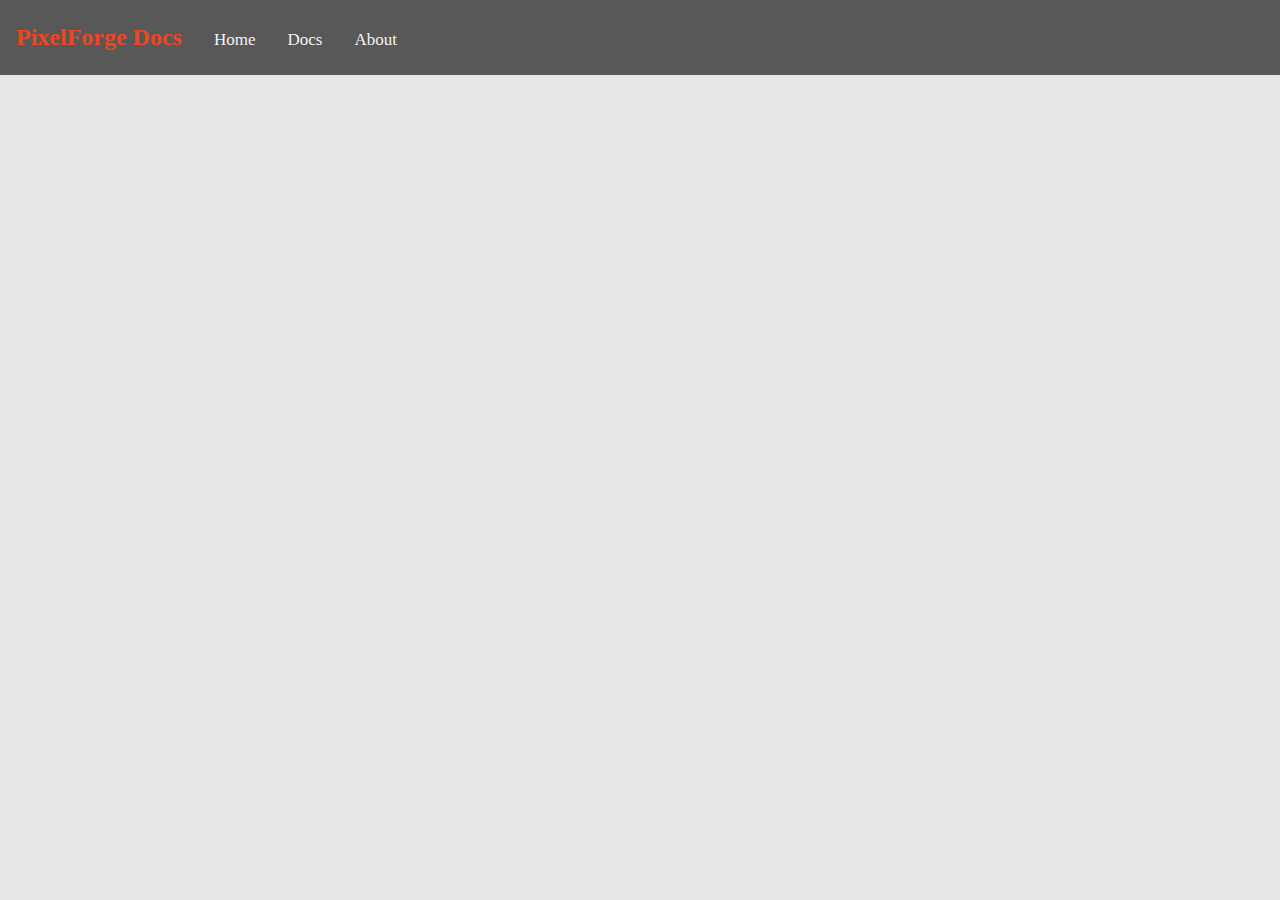
==== index.html @ 954b7e84 "Update index.html" ====
<!DOCTYPE html>
<html lang="en">

<head>
  <meta charset="utf-8">
  <meta http-equiv="X-UA-Compatible" content="IE=edge">
  <meta name="viewport" content="width=device-width, initial-scale=1.0">
  <link rel="stylesheet" href="./style.css">
  <title>PixelForge.github.io</title>
</head>

<body>
  <div class="navbar">
    <h2>PixelForge Docs</h2>
    <a class="active" href="https://rohan-bharatia.github.io/PixelForge.github.io/index.html">Home</a>
    <a href="https://rohan-bharatia.github.io/PixelForge.github.io/docs/main.html">Docs</a>
    <a href="https://rohan-bharatia.github.io/PixelForge.github.io/about.html">About</a>
  </div>
</body>

</html>
---- style.css ----
:root {
  --accent-color: #ee461f;
}

html,
body {
  margin: 0px;
  padding: 0px;
  background-color: #e8e8e8;
}

.navbar {
  background-color: #585858;
  overflow: none;
  width: 100%;
  position: fixed;
  top: 0;
  height: 75px;
}

.navbar h2 {
  transform: translate(0px, -10px);
  float: left;
  color: var(--accent-color);
  text-align: center;
  padding: 14px 16px;
}

.navbar a {
  float: left;
  color: #f2f2f2;
  text-align: center;
  padding: 30px 16px;
  text-decoration: none;
  font-size: 17px;
}

.navbar a:hover {
  background-color: #cccccc;
  color: #333333;
  border-bottom-left-radius: 5px;
  border-bottom-right-radius: 5px;
}

.navbar a:active {
  background-color: var(--accent-color);
  color: #ffffff;
}
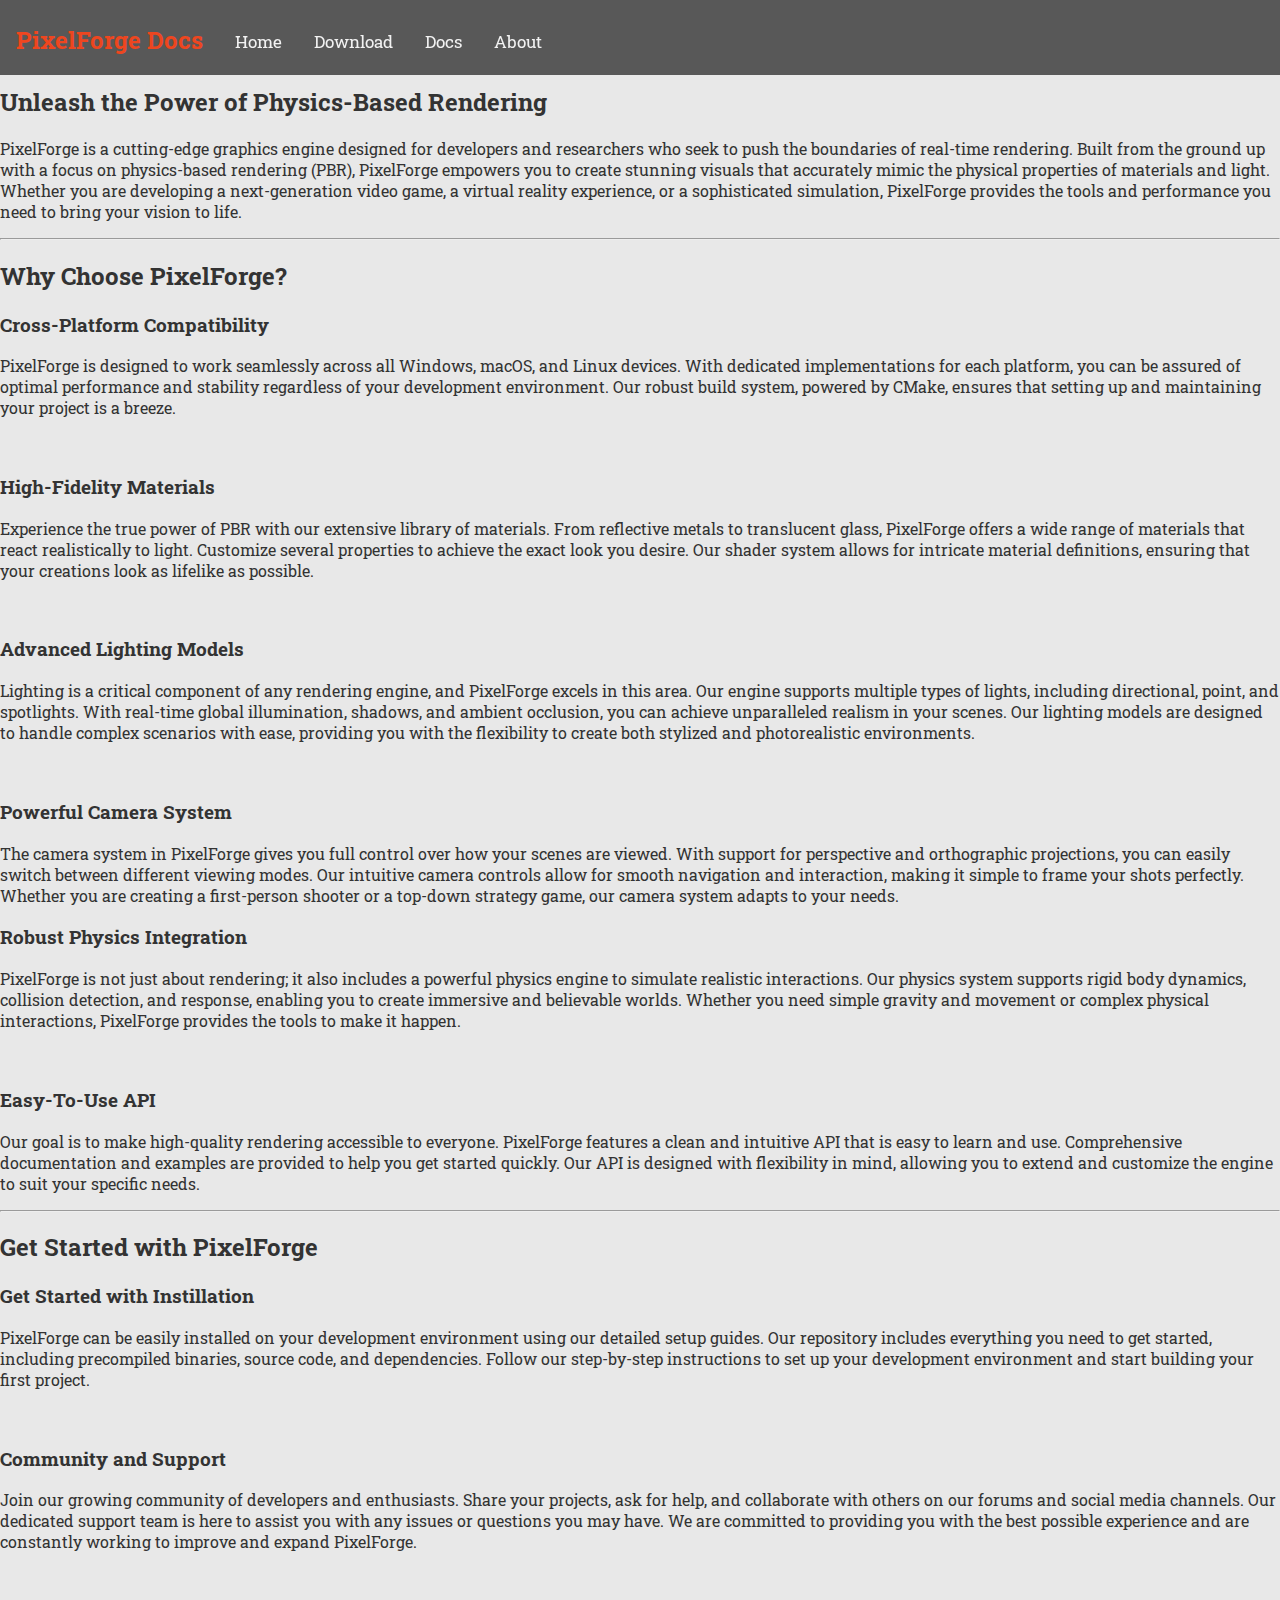
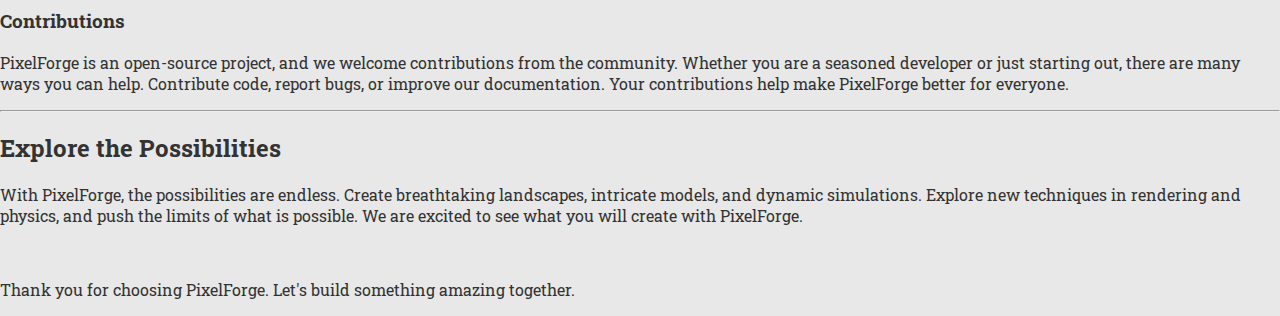
==== commit cda95225: "Add Homepage Content" ====
--- a/index.html
+++ b/index.html
@@ -13,8 +13,47 @@
   <div class="navbar">
     <h2>PixelForge Docs</h2>
     <a class="active" href="https://rohan-bharatia.github.io/PixelForge.github.io/index.html">Home</a>
-    <a href="https://rohan-bharatia.github.io/PixelForge.github.io/docs/main.html">Docs</a>
+    <a href="https://rohan-bharatia.github.io/PixelForge.github.io/download.html">Download</a>
+    <a href="https://rohan-bharatia.github.io/PixelForge.github.io/docs.html">Docs</a>
     <a href="https://rohan-bharatia.github.io/PixelForge.github.io/about.html">About</a>
+  </div>
+  <div class="container">
+    <h1>Welcome to PixelForge</h1>
+    <h2>Unleash the Power of Physics-Based Rendering</h2>
+    <p>PixelForge is a cutting-edge graphics engine designed for developers and researchers who seek to push the boundaries of real-time rendering. Built from the ground up with a focus on physics-based rendering (PBR), PixelForge empowers you to create stunning visuals that accurately mimic the physical properties of materials and light. Whether you are developing a next-generation video game, a virtual reality experience, or a sophisticated simulation, PixelForge provides the tools and performance you need to bring your vision to life.</p>
+    <hr>
+    <h2>Why Choose PixelForge?</h2>
+    <h3>Cross-Platform Compatibility</h3>
+    <p>PixelForge is designed to work seamlessly across all Windows, macOS, and Linux devices. With dedicated implementations for each platform, you can be assured of optimal performance and stability regardless of your development environment. Our robust build system, powered by CMake, ensures that setting up and maintaining your project is a breeze.</p>
+    <br>
+    <h3>High-Fidelity Materials</h3>
+    <p>Experience the true power of PBR with our extensive library of materials. From reflective metals to translucent glass, PixelForge offers a wide range of materials that react realistically to light. Customize several properties to achieve the exact look you desire. Our shader system allows for intricate material definitions, ensuring that your creations look as lifelike as possible.</p>
+    <br>
+    <h3>Advanced Lighting Models</h3>
+    <p>Lighting is a critical component of any rendering engine, and PixelForge excels in this area. Our engine supports multiple types of lights, including directional, point, and spotlights. With real-time global illumination, shadows, and ambient occlusion, you can achieve unparalleled realism in your scenes. Our lighting models are designed to handle complex scenarios with ease, providing you with the flexibility to create both stylized and photorealistic environments.</p>
+    <br>
+    <h3>Powerful Camera System</h3>
+    <p>The camera system in PixelForge gives you full control over how your scenes are viewed. With support for perspective and orthographic projections, you can easily switch between different viewing modes. Our intuitive camera controls allow for smooth navigation and interaction, making it simple to frame your shots perfectly. Whether you are creating a first-person shooter or a top-down strategy game, our camera system adapts to your needs.</p>
+    <h3>Robust Physics Integration</h3>
+    <p>PixelForge is not just about rendering; it also includes a powerful physics engine to simulate realistic interactions. Our physics system supports rigid body dynamics, collision detection, and response, enabling you to create immersive and believable worlds. Whether you need simple gravity and movement or complex physical interactions, PixelForge provides the tools to make it happen.</p>
+    <br>
+    <h3>Easy-To-Use API</h3>
+    <p>Our goal is to make high-quality rendering accessible to everyone. PixelForge features a clean and intuitive API that is easy to learn and use. Comprehensive documentation and examples are provided to help you get started quickly. Our API is designed with flexibility in mind, allowing you to extend and customize the engine to suit your specific needs.</p>
+    <hr>
+    <h2>Get Started with PixelForge</h2>
+    <h3>Get Started with Instillation</h3>
+    <p>PixelForge can be easily installed on your development environment using our detailed setup guides. Our repository includes everything you need to get started, including precompiled binaries, source code, and dependencies. Follow our step-by-step instructions to set up your development environment and start building your first project.</p>
+    <br>
+    <h3>Community and Support</h3>
+    <p>Join our growing community of developers and enthusiasts. Share your projects, ask for help, and collaborate with others on our forums and social media channels. Our dedicated support team is here to assist you with any issues or questions you may have. We are committed to providing you with the best possible experience and are constantly working to improve and expand PixelForge.</p>
+    <br>
+    <h3>Contributions</h3>
+    <p>PixelForge is an open-source project, and we welcome contributions from the community. Whether you are a seasoned developer or just starting out, there are many ways you can help. Contribute code, report bugs, or improve our documentation. Your contributions help make PixelForge better for everyone.</p>
+    <hr>
+    <h2>Explore the Possibilities</h2>
+    <p>With PixelForge, the possibilities are endless. Create breathtaking landscapes, intricate models, and dynamic simulations. Explore new techniques in rendering and physics, and push the limits of what is possible. We are excited to see what you will create with PixelForge.</p>
+    <br>
+    <p>Thank you for choosing PixelForge. Let's build something amazing together.</p>
   </div>
 </body>
 
--- a/style.css
+++ b/style.css
@@ -1,12 +1,15 @@
+@import url('https://fonts.googleapis.com/css2?family=Roboto+Slab:wght@100;200;300;400;500;600;700;800;900&display=swap');
+
 :root {
   --accent-color: #ee461f;
 }
 
 html,
 body {
-  margin: 0px;
-  padding: 0px;
+  margin: 0;
+  padding: 0;
   background-color: #e8e8e8;
+  font-family: "Roboto Slab", serif;
 }
 
 .navbar {
@@ -16,6 +19,7 @@
   position: fixed;
   top: 0;
   height: 75px;
+  font-family: "Roboto Slab", serif;
 }
 
 .navbar h2 {
@@ -33,10 +37,28 @@
   padding: 30px 16px;
   text-decoration: none;
   font-size: 17px;
+  position: relative;
+}
+
+.navbar a::after {
+  content: "";
+  position: absolute;
+  top: -100%;
+  left: 0;
+  width: 100%;
+  height: 100%;
+  background-color: #cccccc;
+  transition: top 0.5s ease;
+  z-index: -1;
+  border-bottom-left-radius: 5px;
+  border-bottom-right-radius: 5px;
+}
+
+.navbar a:hover::after {
+  top: 0;
 }
 
 .navbar a:hover {
-  background-color: #cccccc;
   color: #333333;
   border-bottom-left-radius: 5px;
   border-bottom-right-radius: 5px;
@@ -45,4 +67,22 @@
 .navbar a:active {
   background-color: var(--accent-color);
   color: #ffffff;
+  border-bottom-left-radius: 5px;
+  border-bottom-right-radius: 5px;
 }
+
+.container h1,
+.container h2,
+.container h3 {
+  font-family: "Roboto Slab", serif;
+  color: #333333;
+}
+
+.container p {
+  color: #333333;
+}
+
+.container span {
+  color: var(--accent-color);
+  text-decoration: underline;
+}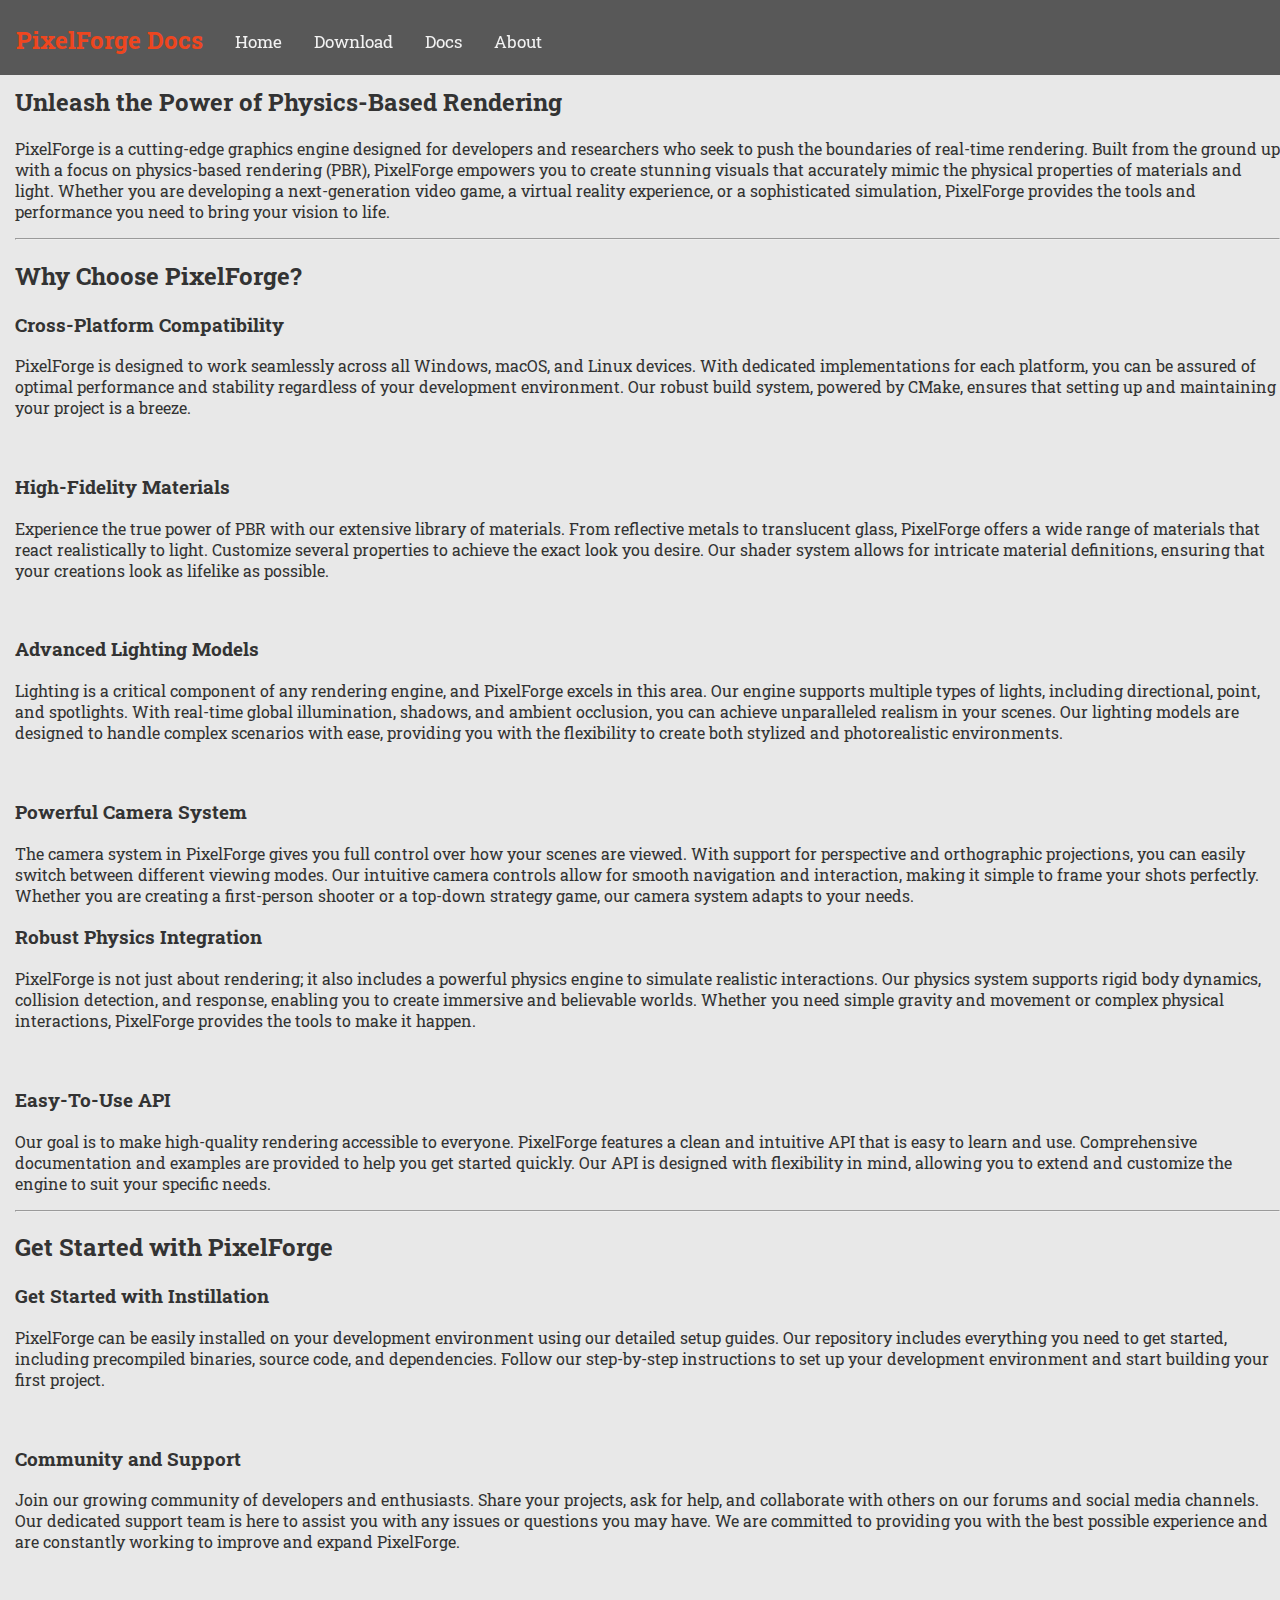
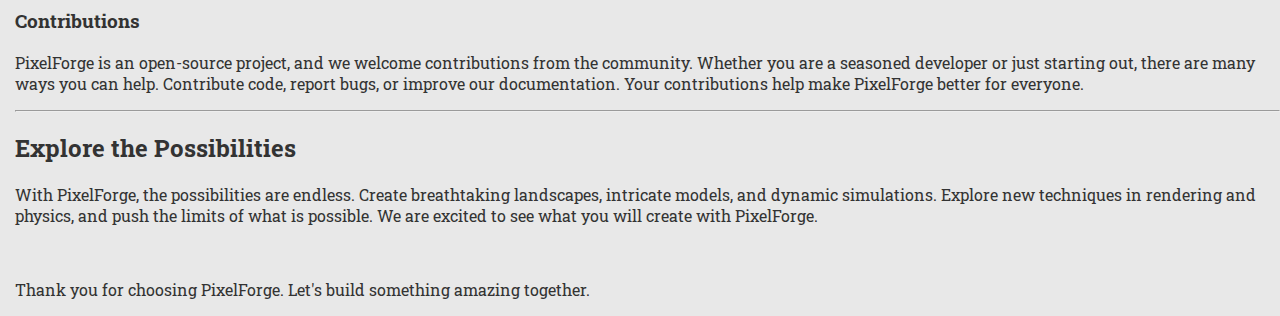
==== commit 34da7293: "Add Logo Favicon" ====
--- a/index.html
+++ b/index.html
@@ -6,6 +6,7 @@
   <meta http-equiv="X-UA-Compatible" content="IE=edge">
   <meta name="viewport" content="width=device-width, initial-scale=1.0">
   <link rel="stylesheet" href="./style.css">
+  <link rel="icon" href="assets/logo.ico" type="image/x-icon">
   <title>PixelForge.github.io</title>
 </head>
 
--- a/style.css
+++ b/style.css
@@ -1,4 +1,4 @@
-@import url('https://fonts.googleapis.com/css2?family=Roboto+Slab:wght@100;200;300;400;500;600;700;800;900&display=swap');
+@import url("https://fonts.googleapis.com/css2?family=Roboto+Slab:wght@100;200;300;400;500;600;700;800;900&display=swap");
 
 :root {
   --accent-color: #ee461f;
@@ -6,8 +6,8 @@
 
 html,
 body {
-  margin: 0;
-  padding: 0;
+  margin: 0px;
+  padding: 0px;
   background-color: #e8e8e8;
   font-family: "Roboto Slab", serif;
 }
@@ -71,6 +71,11 @@
   border-bottom-right-radius: 5px;
 }
 
+.container {
+  margin-top: 10px;
+  margin-left: 15px;
+}
+
 .container h1,
 .container h2,
 .container h3 {
@@ -85,4 +90,4 @@
 .container span {
   color: var(--accent-color);
   text-decoration: underline;
-}+}
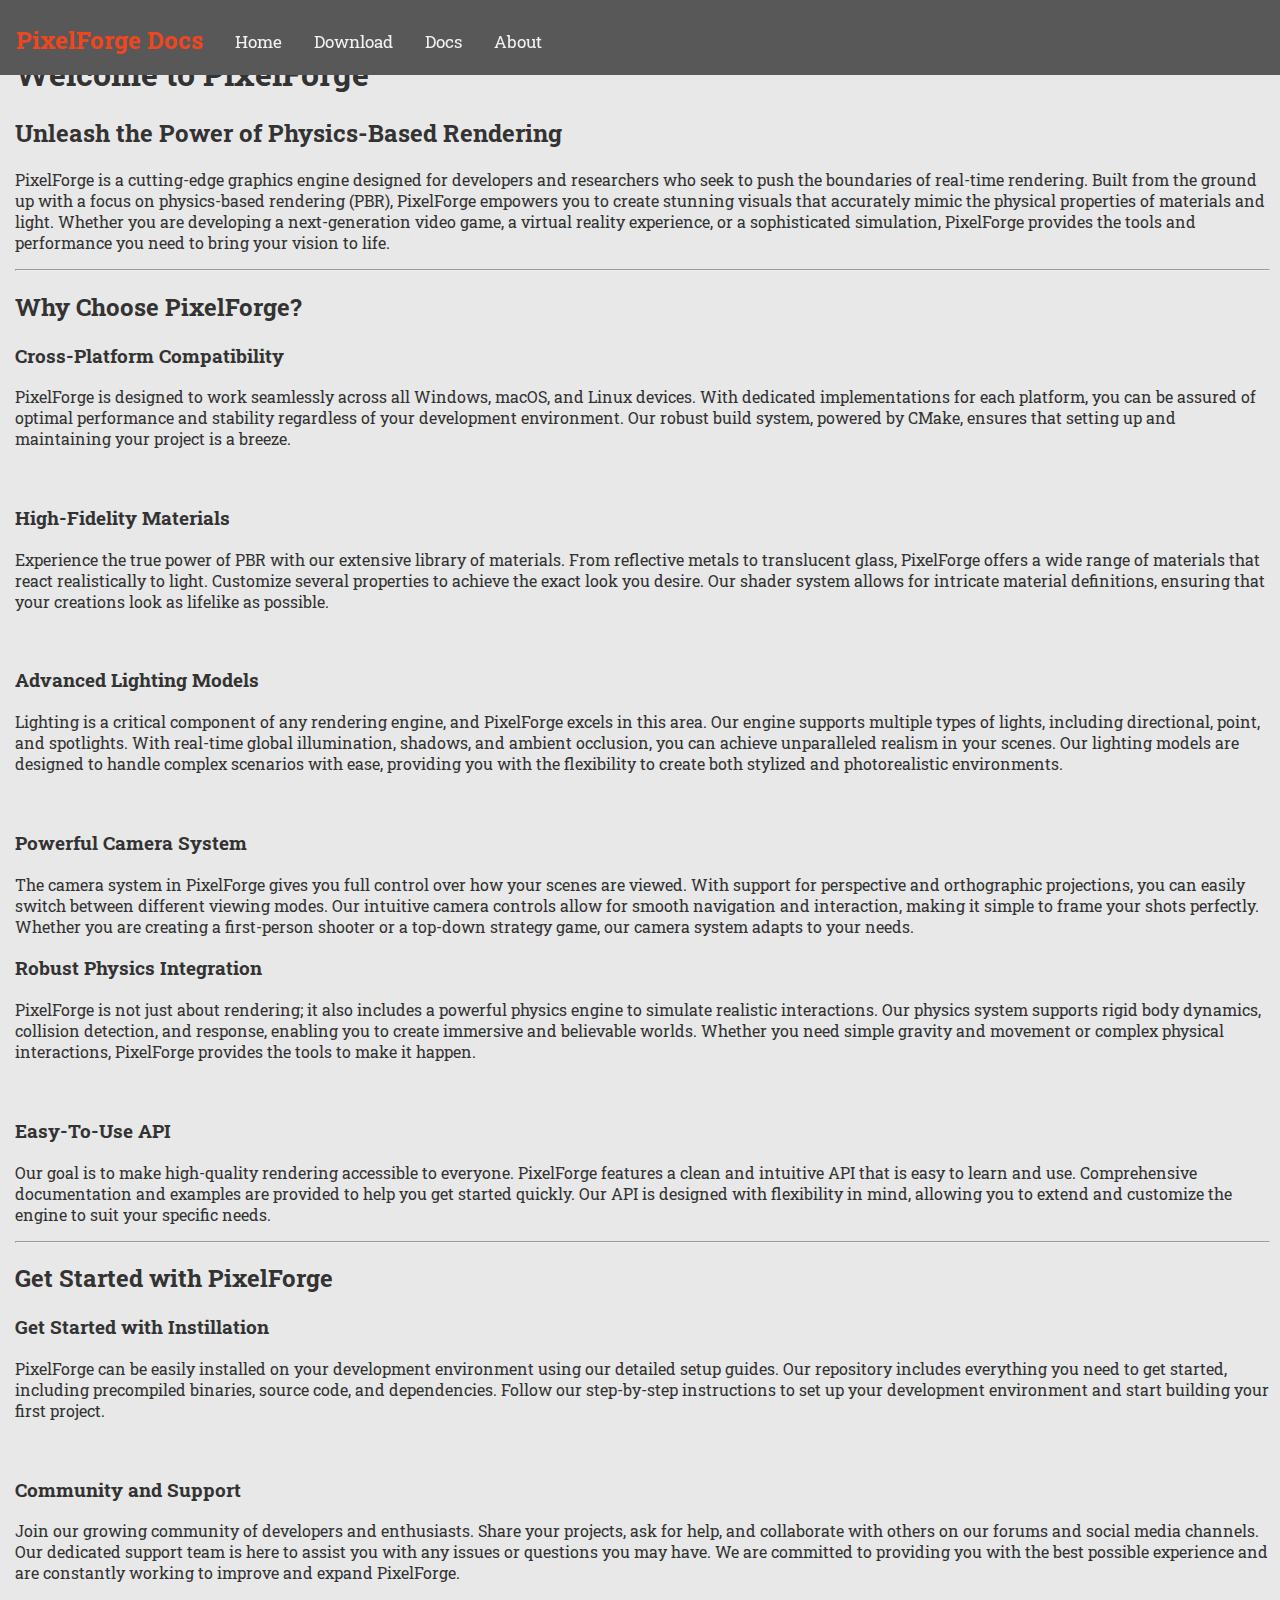
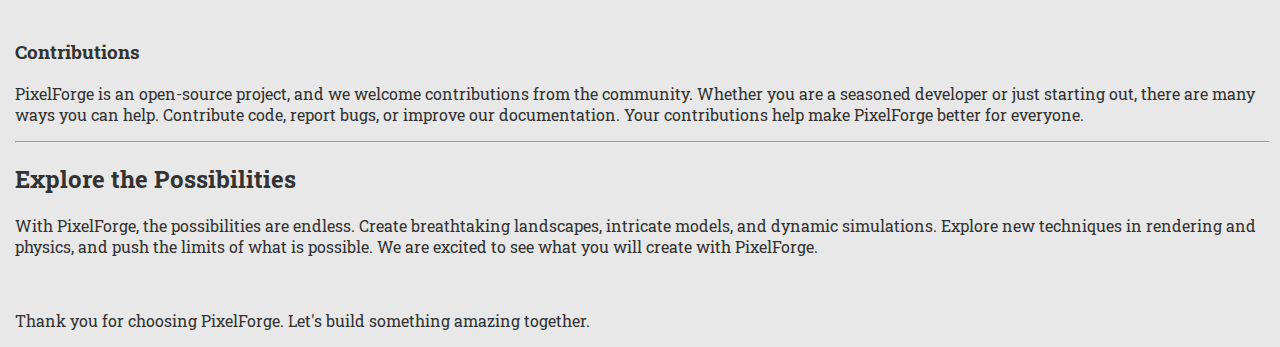
==== commit 8e68f019: "Fix Content" ====
--- a/index.html
+++ b/index.html
@@ -19,6 +19,7 @@
     <a href="https://rohan-bharatia.github.io/PixelForge.github.io/about.html">About</a>
   </div>
   <div class="container">
+    <br>
     <h1>Welcome to PixelForge</h1>
     <h2>Unleash the Power of Physics-Based Rendering</h2>
     <p>PixelForge is a cutting-edge graphics engine designed for developers and researchers who seek to push the boundaries of real-time rendering. Built from the ground up with a focus on physics-based rendering (PBR), PixelForge empowers you to create stunning visuals that accurately mimic the physical properties of materials and light. Whether you are developing a next-generation video game, a virtual reality experience, or a sophisticated simulation, PixelForge provides the tools and performance you need to bring your vision to life.</p>
--- a/style.css
+++ b/style.css
@@ -10,6 +10,14 @@
   padding: 0px;
   background-color: #e8e8e8;
   font-family: "Roboto Slab", serif;
+  overflow: auto;
+  scrollbar-width: none;
+  -ms-overflow-style: none;
+}
+
+body::-webkit-scrollbar {
+  width: 0;
+  height: 0;
 }
 
 .navbar {
@@ -74,6 +82,7 @@
 .container {
   margin-top: 10px;
   margin-left: 15px;
+  margin-right: 10px;
 }
 
 .container h1,
@@ -87,7 +96,7 @@
   color: #333333;
 }
 
-.container span {
+.container span a {
   color: var(--accent-color);
   text-decoration: underline;
-}
+}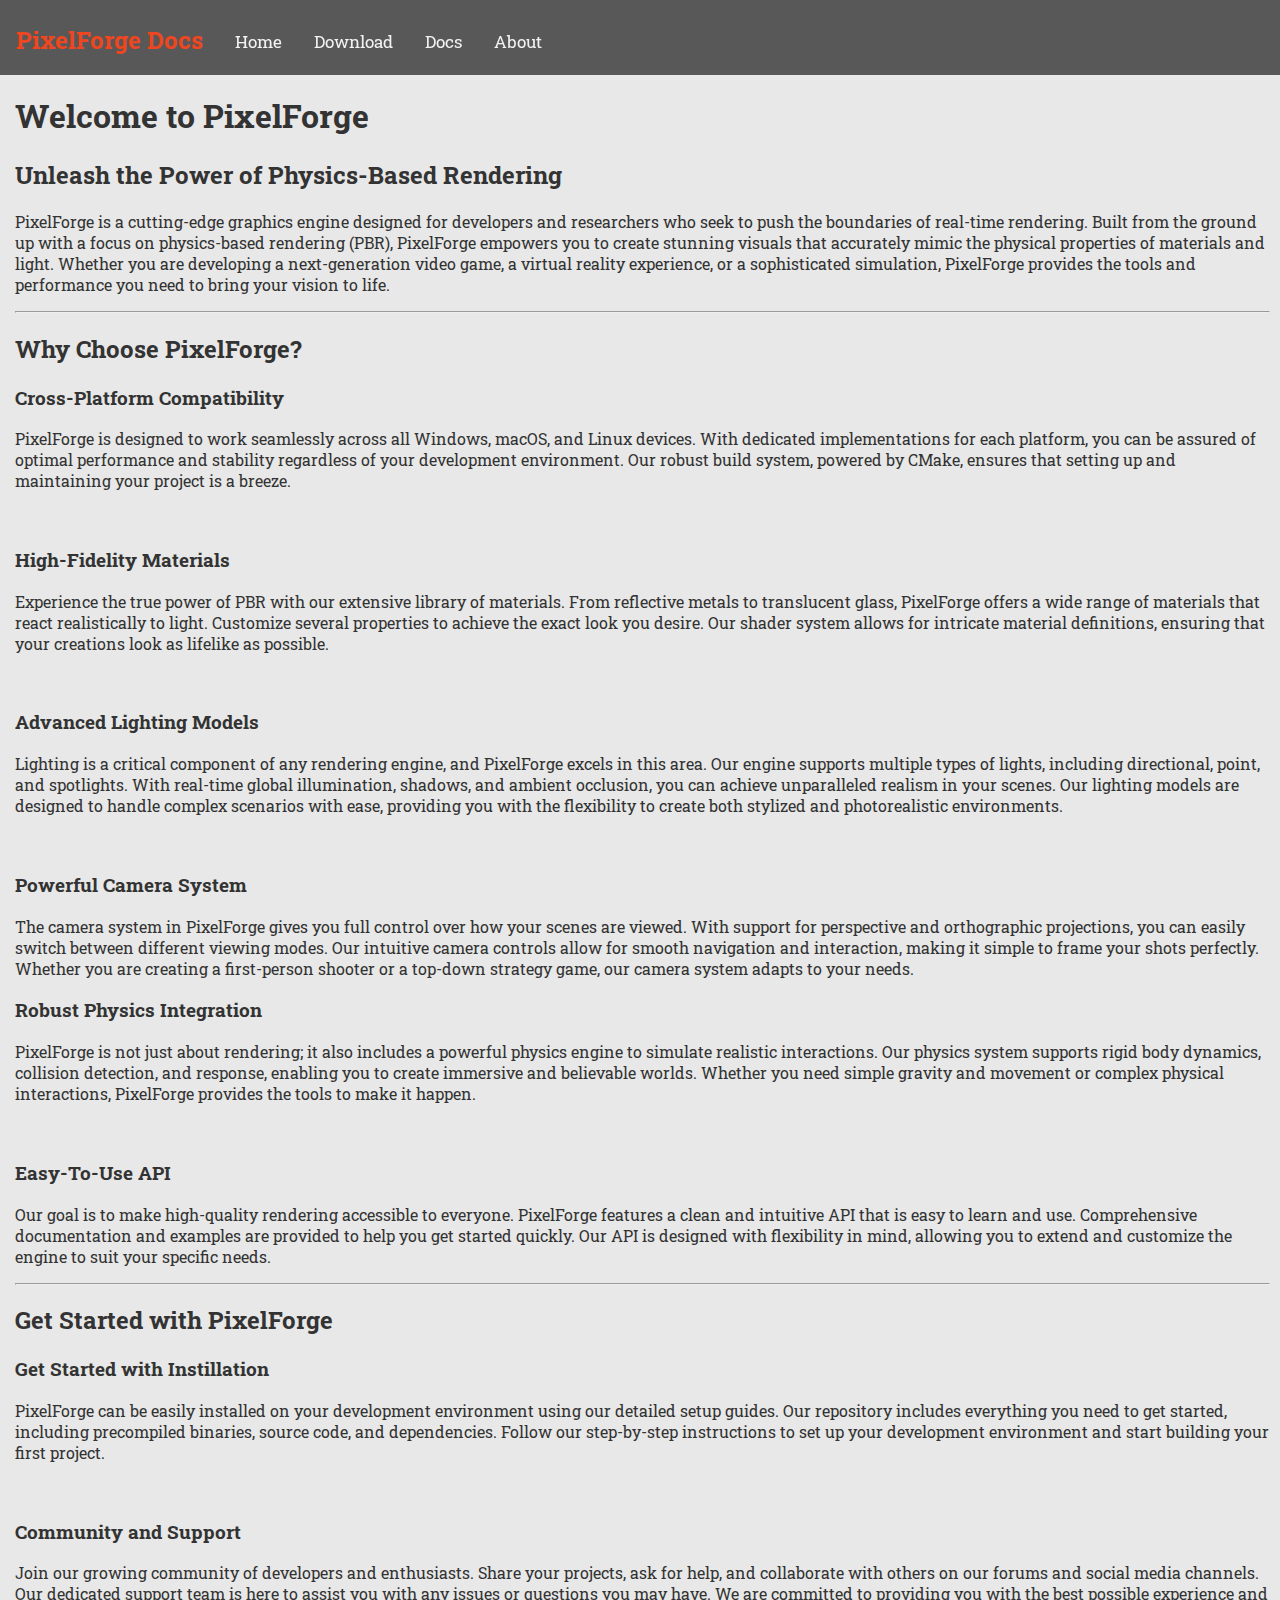
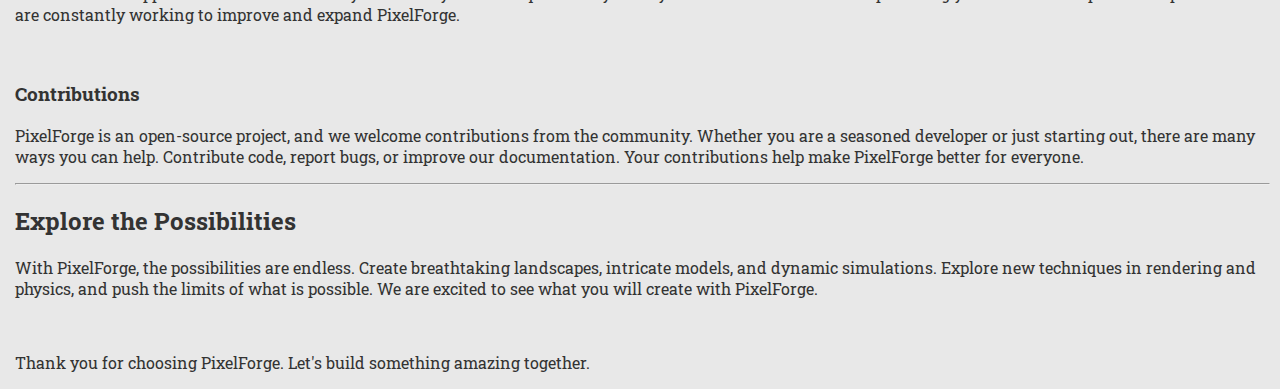
==== commit 3967b10e: "Add Content" ====
--- a/index.html
+++ b/index.html
@@ -19,6 +19,8 @@
     <a href="https://rohan-bharatia.github.io/PixelForge.github.io/about.html">About</a>
   </div>
   <div class="container">
+    <br>
+    <br>
     <br>
     <h1>Welcome to PixelForge</h1>
     <h2>Unleash the Power of Physics-Based Rendering</h2>
--- a/style.css
+++ b/style.css
@@ -2,6 +2,9 @@
 
 :root {
   --accent-color: #ee461f;
+  --windows-color: #00a4ef;
+  --macos-color: #030303;
+  --linux-color: #f2b632;
 }
 
 html,
@@ -99,4 +102,80 @@
 .container span a {
   color: var(--accent-color);
   text-decoration: underline;
+}
+
+.container .download {
+  display: flex;
+  flex-direction: row;
+  flex-wrap: nowrap;
+  align-items: center;
+  justify-content: space-around;
+  align-content: center;
+  align-self: auto;
+}
+
+.container .download .windows {
+  border-color: var(--windows-color);
+  background-image: url("assets/windows.webp");
+  color:#e8e8e8;
+  width: 200px;
+  height: 100px;
+}
+.container .download .windows ion-icon {
+  color: var(--windows-color);
+}
+
+.container .download .macos {
+  border-color: var(--macos-color);
+  background-image: url("assets/macos.webp");
+  color:#e8e8e8;
+  width: 200px;
+  height: 100px;
+}
+.container .download .macos ion-icon {
+  color: var(--macos-color);
+}
+
+.container .download .linux {
+  border-color: var(--linux-color);
+  background-image: url("assets/linux.webp");
+  color:#e8e8e8;
+  width: 200px;
+  height: 100px;
+}
+.container .download .linux ion-icon {
+  color: var(--linux-color);
+}
+
+.container .download .button:hover::after {
+  scale: 110%;
+}
+
+.container .download .button::after {
+  animation: download 3s;
+}
+
+@keyframes download {
+  0% {
+    color: #e8e8e87f;
+		width: 5%;
+		opacity: 1;
+	}
+	35% {
+		width: 17%;
+	}
+	64% {
+		width: 51%;
+	}
+	81% {
+		width: 70%;
+	}
+	90% {
+		width: 86%;
+		opacity: 1;
+	}
+	100% {
+		width: 100%;
+		opacity: 0;
+	}
 }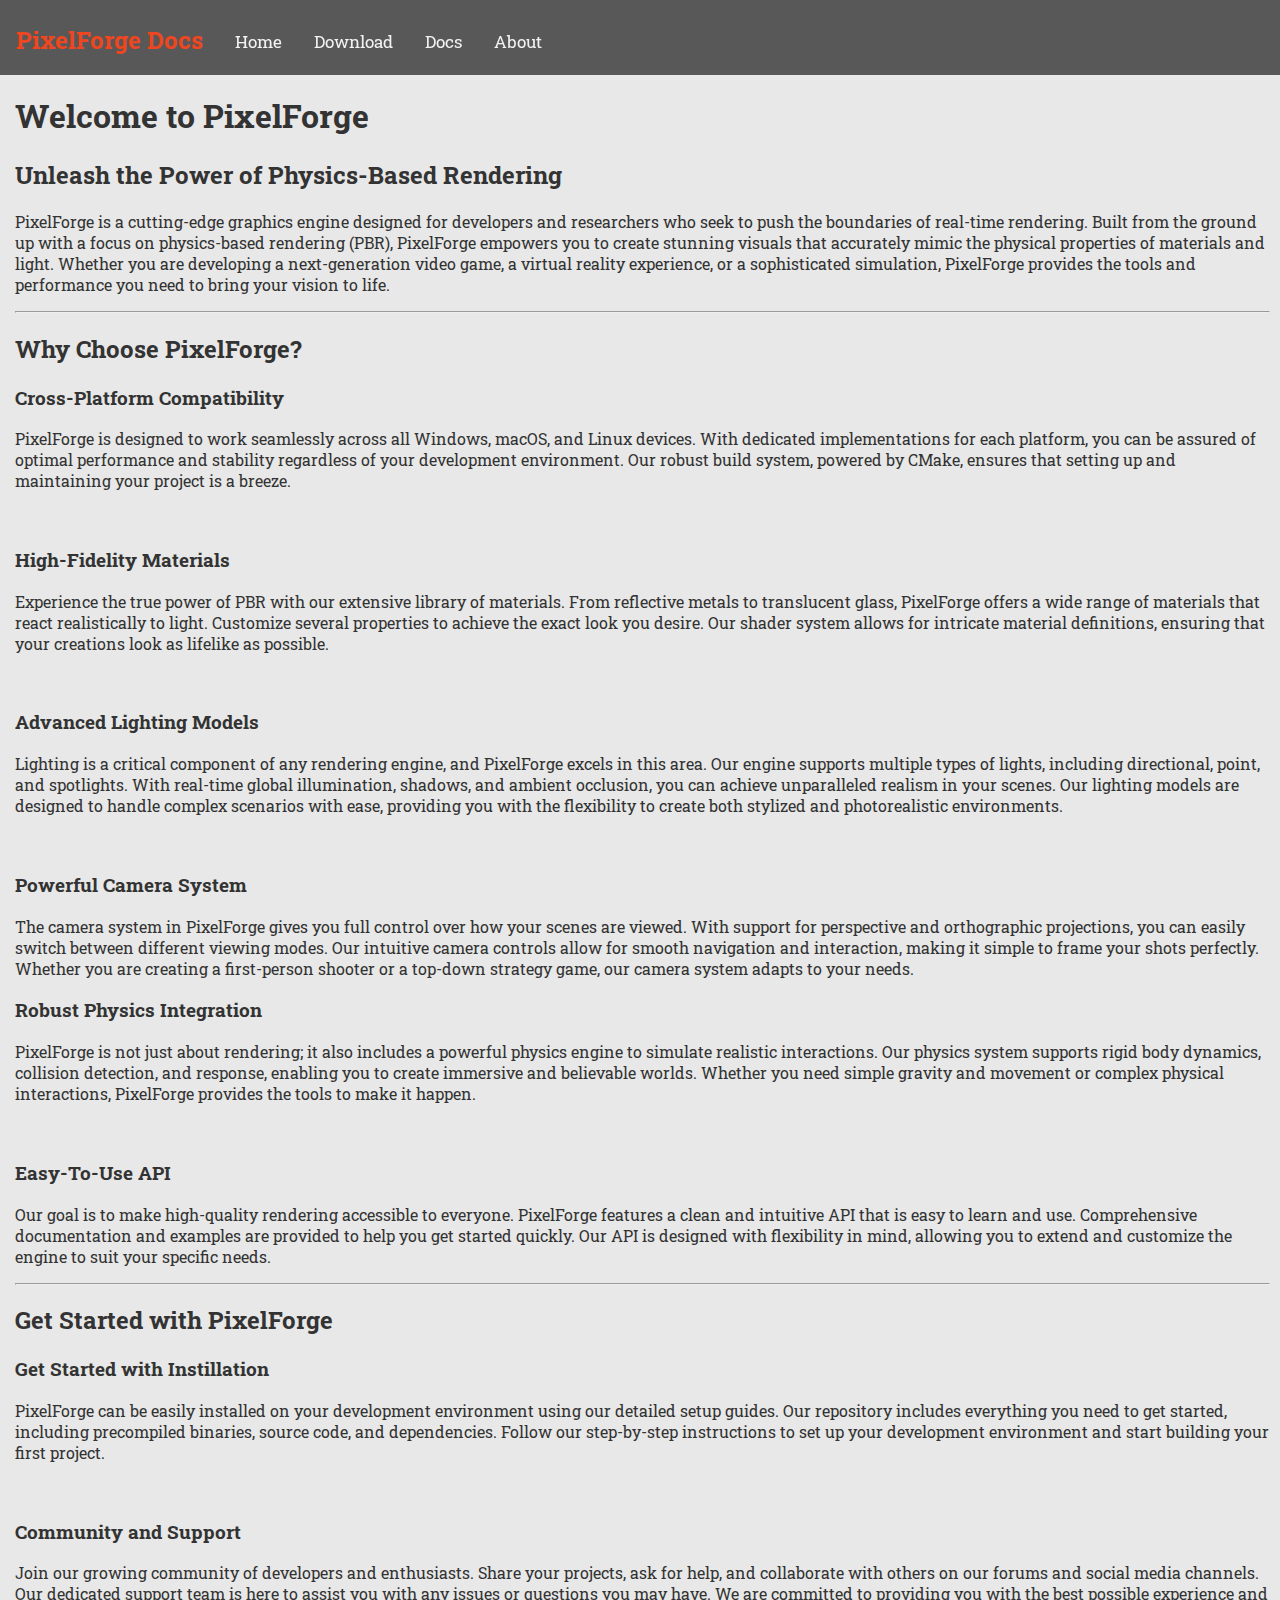
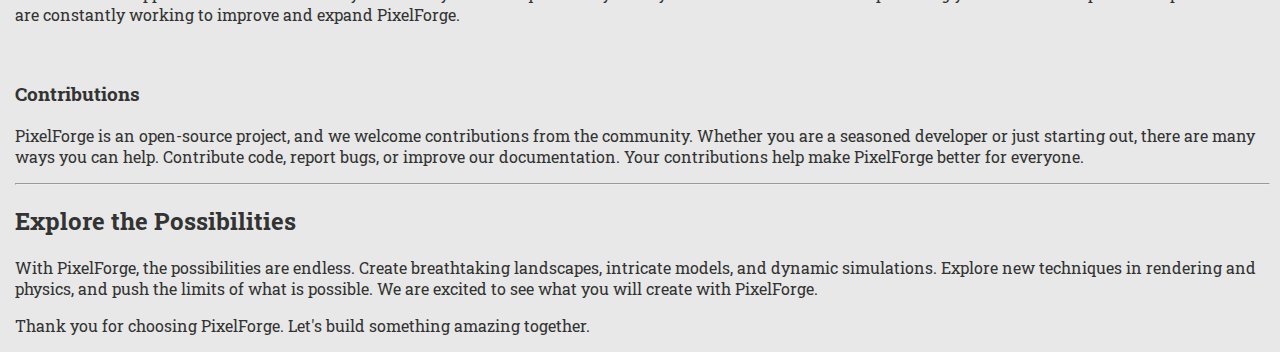
==== commit a9ae9097: "Fix Download Buttons" ====
--- a/index.html
+++ b/index.html
@@ -56,7 +56,6 @@
     <hr>
     <h2>Explore the Possibilities</h2>
     <p>With PixelForge, the possibilities are endless. Create breathtaking landscapes, intricate models, and dynamic simulations. Explore new techniques in rendering and physics, and push the limits of what is possible. We are excited to see what you will create with PixelForge.</p>
-    <br>
     <p>Thank you for choosing PixelForge. Let's build something amazing together.</p>
   </div>
 </body>
--- a/style.css
+++ b/style.css
@@ -90,12 +90,9 @@
 
 .container h1,
 .container h2,
-.container h3 {
+.container h3,
+.container p {
   font-family: "Roboto Slab", serif;
-  color: #333333;
-}
-
-.container p {
   color: #333333;
 }
 
@@ -114,7 +111,7 @@
   align-self: auto;
 }
 
-.container .download .windows {
+.container .download .windows button {
   border-color: var(--windows-color);
   background-image: url("assets/windows.webp");
   color:#e8e8e8;
@@ -125,7 +122,7 @@
   color: var(--windows-color);
 }
 
-.container .download .macos {
+.container .download .macos button {
   border-color: var(--macos-color);
   background-image: url("assets/macos.webp");
   color:#e8e8e8;
@@ -136,7 +133,7 @@
   color: var(--macos-color);
 }
 
-.container .download .linux {
+.container .download .linux button {
   border-color: var(--linux-color);
   background-image: url("assets/linux.webp");
   color:#e8e8e8;
